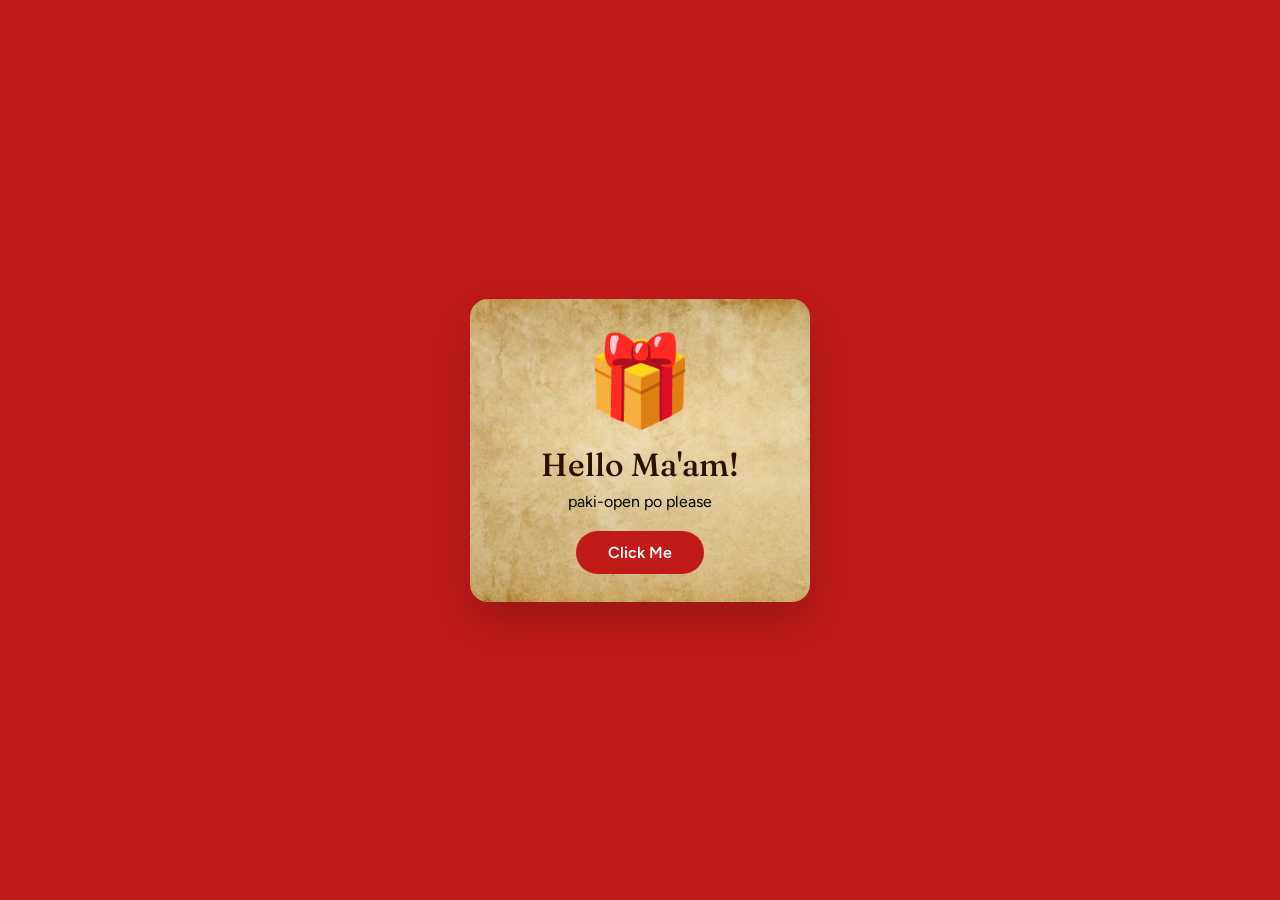
==== index.html @ 349ca29d "PUSH" ====
<!doctype html>
<html lang="en">
<head>
    <meta charset="utf-8">
    <meta name="viewport" content="width=device-width, initial-scale=1, viewport-fit=cover">
    <title>ECARD</title>
    <link href="https://fonts.googleapis.com/css2?family=Fraunces:ital,opsz,wght@0,9..144,500;1,9..144,400&family=Figtree:wght@400;600&display=swap" rel="stylesheet">
    <link rel="stylesheet" href="style.css">
</head>
<body>
    <video class="bg-video" src="videos/bg.mp4" autoplay muted loop playsinline></video>

    <!-- PAGE 1 of 3: the "click me" screen -->
    <main class="card">
        <div class="intro">
            <div class="gift" aria-hidden="true">🎁</div>
            <h1>Hello Ma'am!</h1>
            <p class="sub">paki-open po please</p>
            <a class="click-btn" href="puzzle.html">Click Me</a>
        </div>
    </main>
</body>
</html>
---- style.css ----
/* colors used across the page */
:root {
  --bg: #c01a1a;
  --card: #cd952e;
  --ink: #ffffffd1;
  --muted: #000000;
  --accent: #c01a1a;
  --line: #ffffff;
}

* {
  box-sizing: border-box;
}

body {
  margin: 0;
  min-height: 100vh;
  padding: 24px 16px;
  display: grid;
  place-items: center;
  background: var(--bg);
  color: var(--ink);
  font-family: "Figtree", sans-serif;
}

/* the card in the middle */
.card {
  width: 100%;
  max-width: 340px;
  padding: 28px 24px;
  /* card color on top of the picture (the 0.75 controls how much of the picture shows) */
  background: url("images/gold.jpg") center / cover,
    var(--card);
  color: #2b1200;
  border-radius: 18px;
  box-shadow: 0 18px 40px rgba(0, 0, 0, 0.18);
  text-align: center;
}

.card.wide .board {
  margin-top: 52px;
}


h1 {
  margin: 0 0 8px;
  font-family: "Fraunces", serif;
  font-weight: 500;
  font-size: 2rem;
}

.sub {
  margin: 0 0 20px;
  color: var(--muted);
}

/* "click me" screen */
.gift {
  font-size: 5.5rem;
  margin-bottom: 12px;
  animation: bounce 1.6s ease-in-out infinite;
}

.click-btn {
  padding: 12px 32px;
  font-size: 1.0rem;
  font-weight: 600;
  color: white;
  background: var(--accent);
  border: 0;
  border-radius: 999px;
  cursor: pointer;
  transition: ease 0.2s;
}

.click-btn:hover {
  filter: brightness(1.5);
  transform: scale(1.06);
}

/* puzzle */
.board {
  display: grid;
  grid-template-columns: repeat(3, 1fr);
  gap: 5px;
  aspect-ratio: 1;
  transition: gap 0.8s;
}

.tile {
  padding: 0;
  border: 0;
  border-radius: 8px;
  background-color: var(--line);
  background-size: 300% 300%;
  cursor: pointer;
}

.tile:hover {
  transform: scale(0.97);
}

.tile.sel {
  outline: 3px solid var(--accent);
  outline-offset: -3px;
}

.tile.ok {
  cursor: default;
}

/* when solved, the gap disappears */
.board.done {
  gap: 0;
}

.board.done .tile {
  border-radius: 0;
  transform: none;
}

.status {
  min-height: 1.4em;
  margin: 14px 0;
  color: var(--muted);
}

.btn {
  padding: 12px 36px;
  font-size: 1.15rem;
  font-weight: 600;
  color: var(--ink);
  background: var(--bg);
  border-radius: 999px;
  border: none;
  cursor: pointer;
  transition: ease 0.2s;
}

.btn:hover {
  filter: brightness(1.5);
  transform: scale(1.06);
}

/* the message that appears after solving */
.msg {
  display: none;
  margin-top: 22px;
  padding-top: 20px;
  border-top: 1.5px dashed var(--line);
  text-align: left;
  font-family: "Fraunces", serif;
  animation: rise 0.9s;
}

.msg.show {
  display: block;
}

.msg h2 {
  margin: 0 0 10px;
  font-weight: 400;
  font-style: italic;
}

.msg p {
  margin: 0 0 14px;
  font-size: 1.08rem;
  line-height: 1.65;
}

.msg .from {
  margin: 0;
  font-style: italic;
  color: var(--bg);
}

/* animations */
@keyframes rise {
  from {
    opacity: 0;
    transform: translateY(14px);
  }
}

@keyframes bounce {
  50% {
    transform: translateY(-10px);
  }
}

/* wide layout after solving: puzzle on the left, message on the right */
.card {
  transition: max-width 0.5s;
}

@media (min-width: 700px) {
  .card.wide {
    max-width: 1040px;
    padding: 24px 28px;
  }

  .card.wide #game {
    display: grid;
    grid-template-columns: 250px 1fr;
    grid-template-areas:
      "board title"
      "board msg"
      "tools msg";
    grid-template-rows: auto auto 1fr;
    column-gap: 28px;
  }

  .card.wide #title {
    grid-area: title;
    align-self: end;
    padding-left: 29.5px;
    text-align: left;
  }

  .card.wide #board {
    grid-area: board;
  }

  .card.wide #status {
    grid-area: status;
  }

  .card.wide #tools {
    grid-area: tools;
    align-self: start;
    margin-top: 14px;
  }

  .card.wide .msg h2 {
    font-size: 1.15rem;
  }

  .card.wide .msg p {
    font-size: 0.92rem;
    line-height: 1.5;
    margin-bottom: 9px;
  }

  .card.wide .msg {
    grid-area: msg;
    align-self: start;
    margin: 0;
    padding: 0 0 0 28px;
    border-top: 0;
    font-size: 0.92rem;
    border-left: 1.5px dashed var(--line);
  }
}

/* small screens: shrink the puzzle so less scrolling is needed */
@media (max-width: 699px) {
  .card.wide {
    max-width: 100%;
    padding: 16px 16px;
  }

  .card.wide h1 {
    font-size: 1.3rem;
    margin-bottom: 6px;
  }

  .card.wide .board {
    max-width: 110px;
    margin: 0 auto;
  }

  .card.wide .tools .btn {
    padding: 6px 20px;
    font-size: 0.85rem;
  }

  .card.wide .msg {
    margin-top: 12px;
    padding-top: 12px;
  }

  .card.wide .msg h2 {
    font-size: 0.95rem;
    margin-bottom: 6px;
  }

  .card.wide .msg p {
    font-size: 0.8rem;
    line-height: 1.4;
    margin-bottom: 8px;
  }
}

/* video background */
.bg-video {
  position: fixed;
  inset: 0;
  width: 100%;
  height: 100%;
  object-fit: cover;   /* fills the screen without stretching */
  filter: brightness(0.7);   /* darkens the video a little; remove this line if you don't want it*/
  z-index: -1;         /* keeps it behind the card */
}

/* extras for the 3-page version */
a.click-btn,
a.btn {
  display: inline-block;
  text-decoration: none;
}

.board .photo {
  grid-column: 1 / -1;
  grid-row: 1 / -1;
  background-size: cover;
  background-position: center;
}
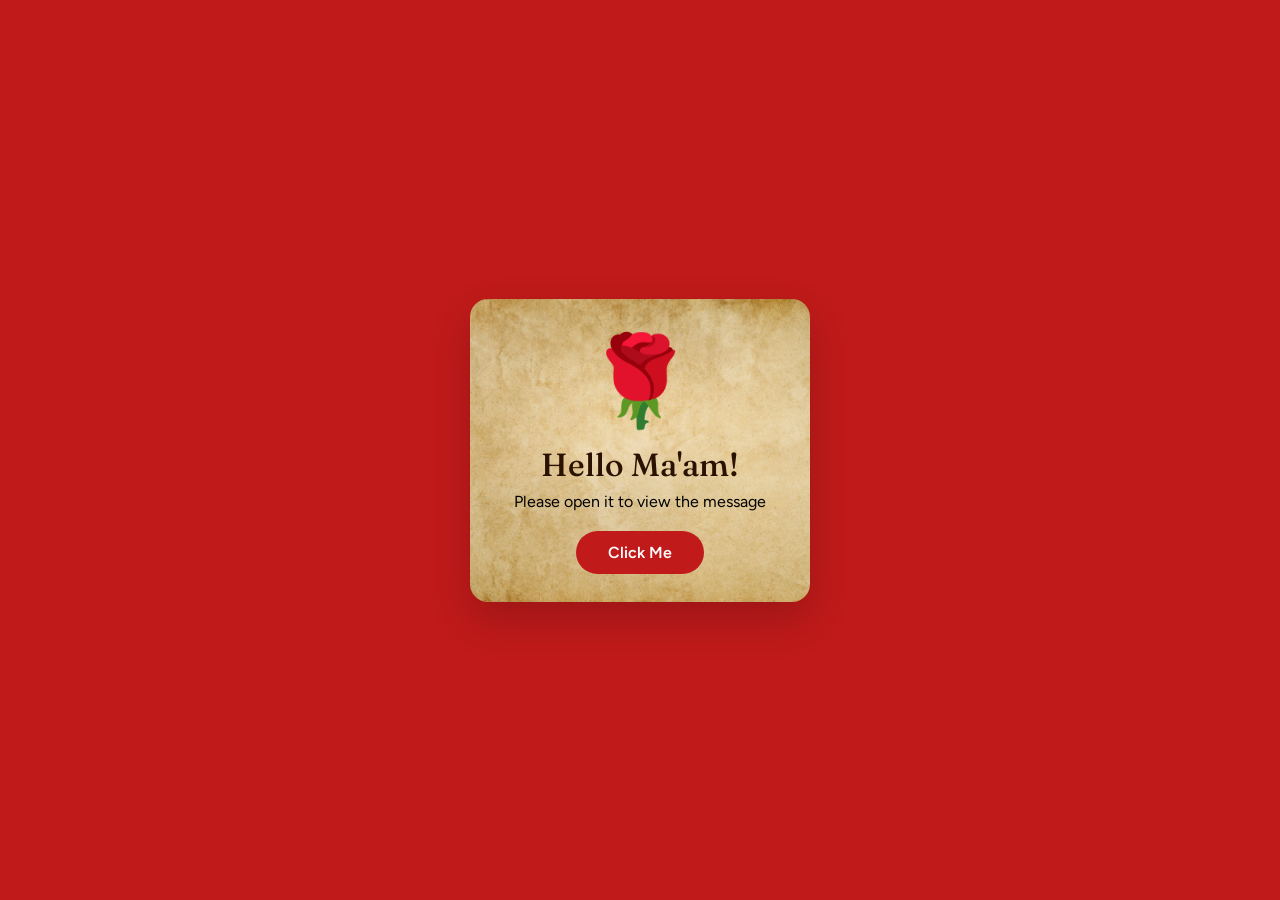
==== commit 35c50a73: "PUSH" ====
--- a/index.html
+++ b/index.html
@@ -13,9 +13,9 @@
     <!-- PAGE 1 of 3: the "click me" screen -->
     <main class="card">
         <div class="intro">
-            <div class="gift" aria-hidden="true">🎁</div>
+            <div class="gift" aria-hidden="true">🌹</div>
             <h1>Hello Ma'am!</h1>
-            <p class="sub">paki-open po please</p>
+            <p class="sub">Please open it to view the message</p>
             <a class="click-btn" href="puzzle.html">Click Me</a>
         </div>
     </main>
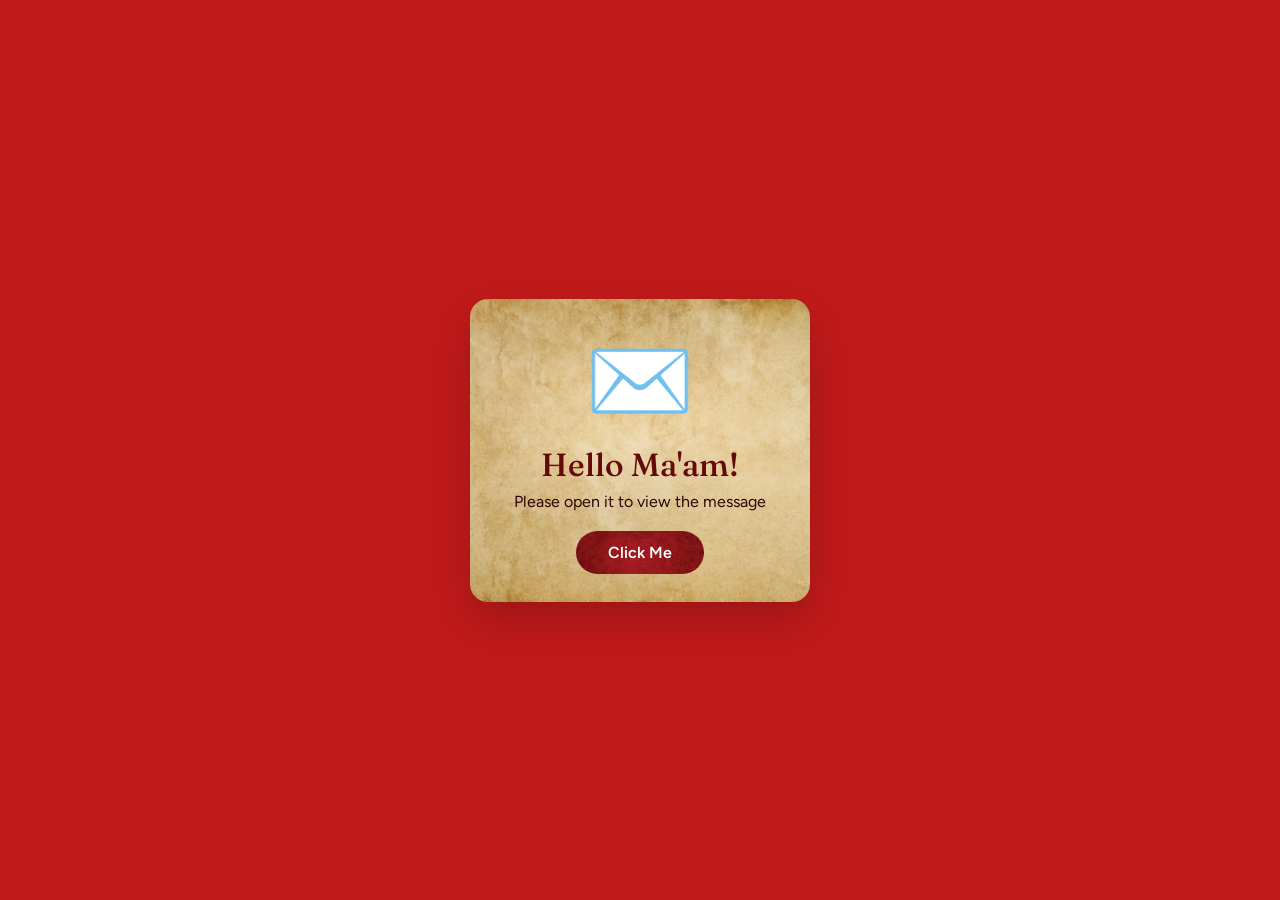
==== commit 8a9e9c4d: "push" ====
--- a/index.html
+++ b/index.html
@@ -13,7 +13,7 @@
     <!-- PAGE 1 of 3: the "click me" screen -->
     <main class="card">
         <div class="intro">
-            <div class="gift" aria-hidden="true">🌹</div>
+            <div class="gift" aria-hidden="true">✉️</div>
             <h1>Hello Ma'am!</h1>
             <p class="sub">Please open it to view the message</p>
             <a class="click-btn" href="puzzle.html">Click Me</a>
--- a/style.css
+++ b/style.css
@@ -3,7 +3,7 @@
   --bg: #c01a1a;
   --card: #cd952e;
   --ink: #ffffffd1;
-  --muted: #000000;
+  --muted: #2c0606;
   --accent: #c01a1a;
   --line: #ffffff;
 }
@@ -31,7 +31,7 @@
   /* card color on top of the picture (the 0.75 controls how much of the picture shows) */
   background: url("images/gold.jpg") center / cover,
     var(--card);
-  color: #2b1200;
+  color: #650a0a;
   border-radius: 18px;
   box-shadow: 0 18px 40px rgba(0, 0, 0, 0.18);
   text-align: center;
@@ -71,6 +71,9 @@
   border-radius: 999px;
   cursor: pointer;
   transition: ease 0.2s;
+
+  background: url("images/btn-texture.jpg") center / cover,
+    var(--card);
 }
 
 .click-btn:hover {
@@ -135,6 +138,9 @@
   border: none;
   cursor: pointer;
   transition: ease 0.2s;
+
+    background: url("images/btn-texture.jpg") center / cover,
+    var(--card);
 }
 
 .btn:hover {
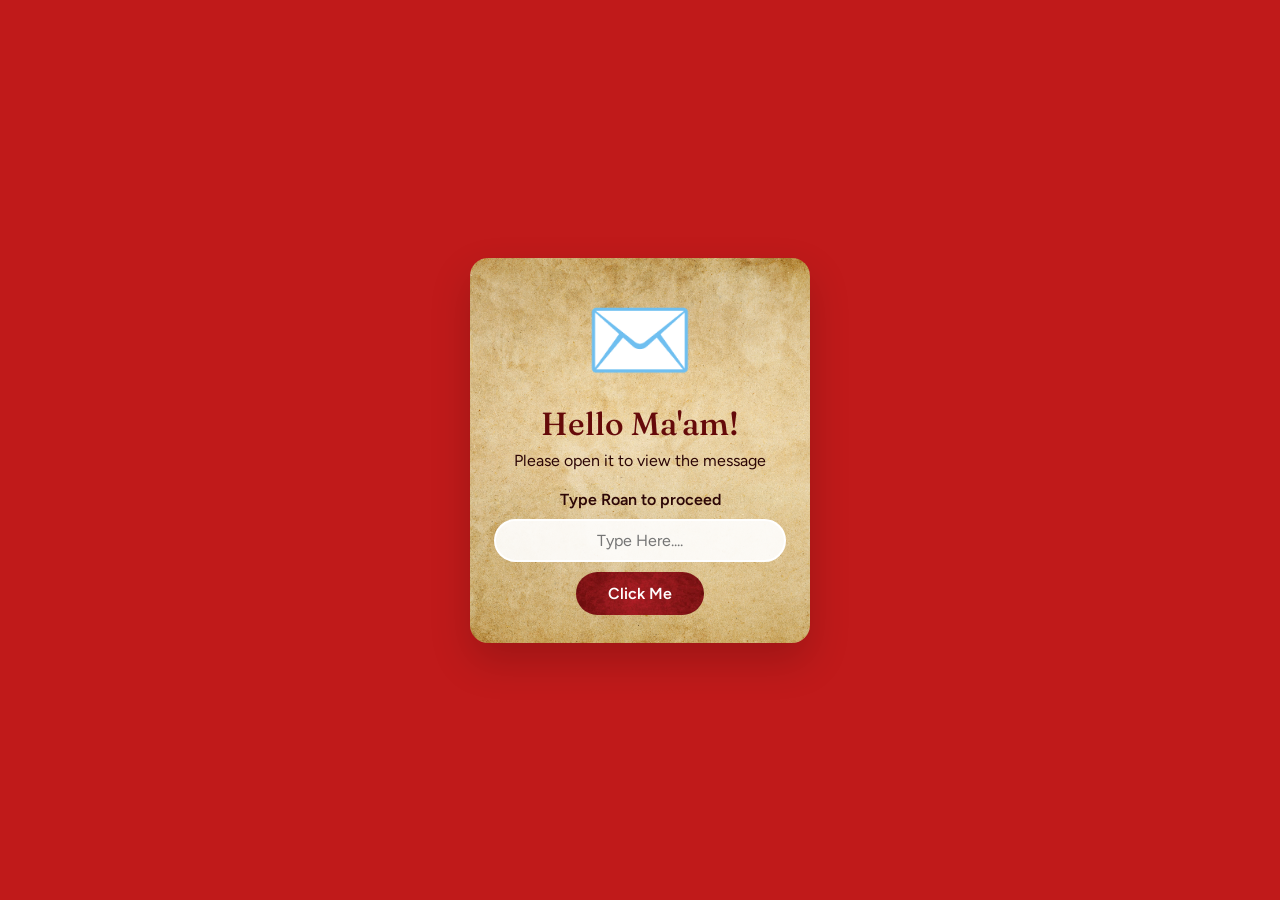
==== commit 9978df29: "push" ====
--- a/index.html
+++ b/index.html
@@ -16,7 +16,17 @@
             <div class="gift" aria-hidden="true">✉️</div>
             <h1>Hello Ma'am!</h1>
             <p class="sub">Please open it to view the message</p>
-            <a class="click-btn" href="puzzle.html">Click Me</a>
+
+            <!-- HTML5 built-in validation (Unit VII): required + pattern + title, no JavaScript -->
+            <form class="gate" action="puzzle.html" method="get">
+                <label for="secret">Type Roan to proceed</label>
+                <input type="text" id="secret" placeholder="Type Here...."
+                       required
+                       pattern="[Rr][Oo][Aa][Nn]"
+                       title="Please type the word Roan (letters only, no spaces)."
+                       autocomplete="off">
+                <button type="submit" class="click-btn">Click Me</button>
+            </form>
         </div>
     </main>
 </body>
--- a/style.css
+++ b/style.css
@@ -322,3 +322,130 @@
   background-size: cover;
   background-position: center;
 }
+
+/* reply form (client-side validation) */
+.reply {
+  margin-top: 18px;
+  padding-top: 16px;
+  border-top: 1.5px dashed var(--line);
+  font-family: "Figtree", sans-serif;
+  text-align: left;
+}
+
+.reply h3 {
+  margin: 0 0 12px;
+  font-family: "Fraunces", serif;
+  font-weight: 500;
+  font-size: 1.1rem;
+}
+
+.form-group {
+  margin-bottom: 10px;
+}
+
+.form-group label {
+  display: block;
+  margin-bottom: 3px;
+  font-weight: 600;
+  font-size: 0.85rem;
+}
+
+.form-group input,
+.form-group textarea {
+  width: 100%;
+  padding: 9px 10px;
+  font: inherit;
+  font-size: 0.9rem;
+  color: #3b0606;
+  background: #ffffffe6;
+  border: 2px solid #ffffff;
+  border-radius: 8px;
+  resize: vertical;
+}
+
+.form-group input:focus,
+.form-group textarea:focus {
+  outline: 2px solid var(--accent);
+  outline-offset: 1px;
+}
+
+.form-group input.invalid,
+.form-group textarea.invalid {
+  border-color: #8b0000;
+}
+
+.form-group input.valid,
+.form-group textarea.valid {
+  border-color: #0b6b2e;
+}
+
+.error-msg {
+  display: block;
+  min-height: 1.1em;
+  margin-top: 3px;
+  color: #8b0000;
+  font-size: 0.8rem;
+  font-weight: 600;
+}
+
+.success-msg {
+  display: block;
+  margin-top: 3px;
+  color: #0b5d2a;
+  font-size: 0.8rem;
+  font-weight: 700;
+}
+
+.send-btn {
+  margin-top: 4px;
+  padding: 10px 28px;
+  font-size: 1rem;
+}
+
+.form-result {
+  margin: 10px 0 0;
+  font-weight: 700;
+  color: #0b5d2a;
+}
+
+/* "type Roan" gate on the first page (HTML5 validation) */
+.gate {
+  display: flex;
+  flex-direction: column;
+  gap: 10px;
+  align-items: center;
+}
+
+.gate label {
+  font-weight: 600;
+  color: var(--muted);
+}
+
+.gate input {
+  width: 100%;
+  padding: 10px 12px;
+  font: inherit;
+  text-align: center;
+  color: #3b0606;
+  background: #ffffffe6;
+  border: 2px solid #ffffff;
+  border-radius: 999px;
+}
+
+.gate input:focus {
+  outline: 2px solid var(--accent);
+  outline-offset: 1px;
+}
+
+.gate input:user-invalid {
+  border-color: #8b0000;
+}
+
+.gate input:user-valid {
+  border-color: #0b6b2e;
+}
+
+button.click-btn {
+  display: inline-block;
+  font-family: inherit;
+}
